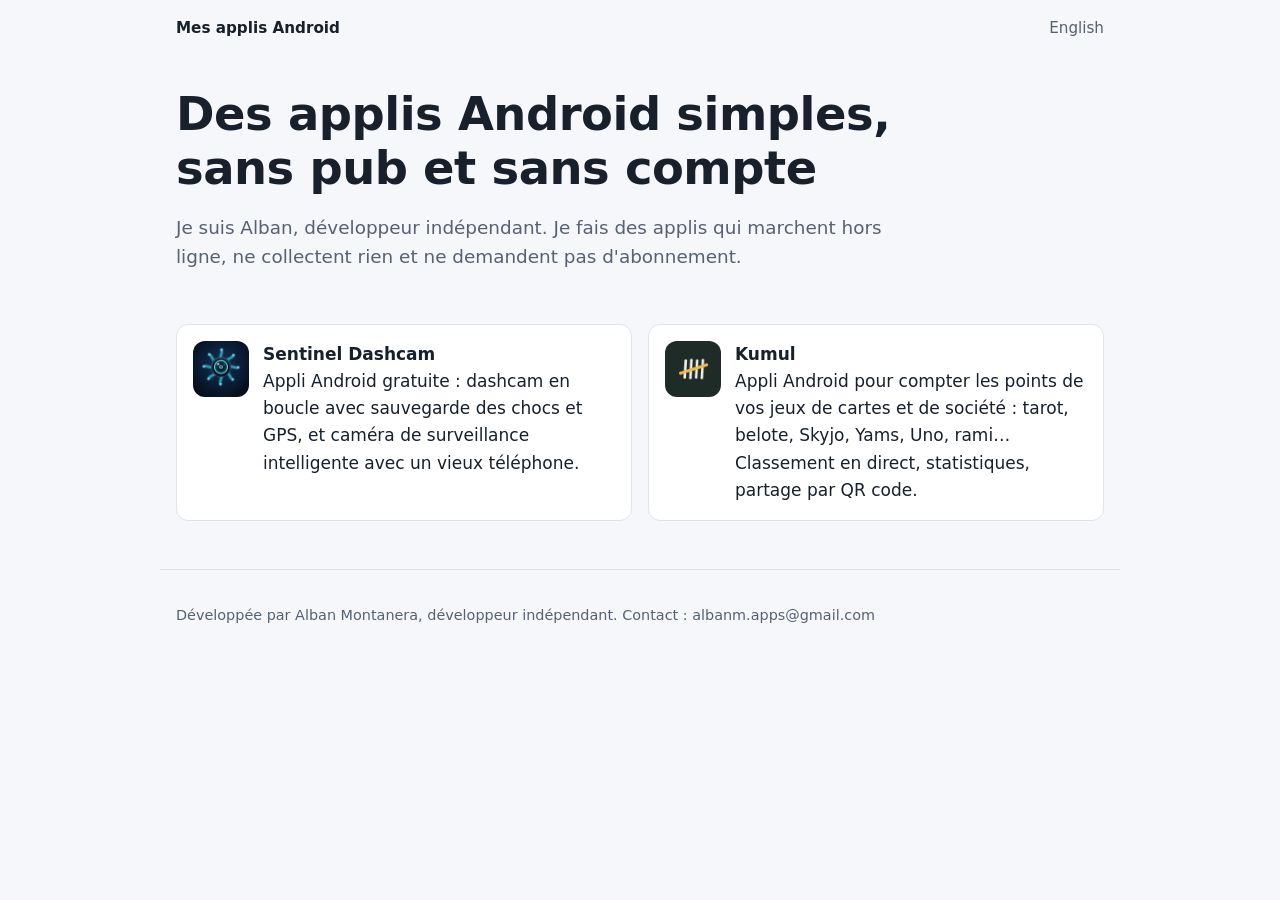
==== index.html @ 0f03c03b "Site vitrine : Sentinel Dashcam et Kumul (FR/EN), confidentialité, sitemap Co-Authored-By: Claude Op" ====
<!doctype html>
<html lang="fr"><head><meta charset="utf-8"><meta name="viewport" content="width=device-width,initial-scale=1">
<title>Applis Android d&#x27;Alban Montanera</title><meta name="description" content="Je suis Alban, développeur indépendant. Je fais des applis qui marchent hors ligne, ne collectent rien et ne demandent pas d&#x27;abonnement.">
<link rel="canonical" href="https://amontanera.github.io/"><link rel="alternate" hreflang="fr" href="https://amontanera.github.io/"><link rel="alternate" hreflang="en" href="https://amontanera.github.io/en/"><link rel="alternate" hreflang="x-default" href="https://amontanera.github.io/en/">
<meta property="og:title" content="Applis Android d&#x27;Alban Montanera"><meta property="og:description" content="Je suis Alban, développeur indépendant. Je fais des applis qui marchent hors ligne, ne collectent rien et ne demandent pas d&#x27;abonnement."><meta property="og:url" content="https://amontanera.github.io/">

<link rel="stylesheet" href="/style.css"><style>:root{--accent:#3b6ea5}</style>

</head><body>
<header class="top"><a href="/" class="home">Mes applis Android</a><a href="/en/" hreflang="en">English</a></header>
<main><section class="hero"><h1>Des applis Android simples, sans pub et sans compte</h1><p class="lede">Je suis Alban, développeur indépendant. Je fais des applis qui marchent hors ligne, ne collectent rien et ne demandent pas d&#x27;abonnement.</p></section><div class="cards"><a class="card" href="/sentinel/"><img src="/img/sentinel/icon.png" alt="" width="56" height="56">
<span><b>Sentinel Dashcam</b><br>Appli Android gratuite : dashcam en boucle avec sauvegarde des chocs et GPS, et caméra de surveillance intelligente avec un vieux téléphone.</span></a><a class="card" href="/kumul/"><img src="/img/kumul/icon.png" alt="" width="56" height="56">
<span><b>Kumul</b><br>Appli Android pour compter les points de vos jeux de cartes et de société : tarot, belote, Skyjo, Yams, Uno, rami… Classement en direct, statistiques, partage par QR code.</span></a></div></main>
<footer><p>Développée par Alban Montanera, développeur indépendant. Contact : albanm.apps@gmail.com</p></footer>
</body></html>
---- style.css ----
/* Site vitrine : une colonne, polices système (aucune requête externe), accent par appli */
:root{--bg:#f5f7fa;--surface:#fff;--ink:#17202b;--muted:#566173;--line:#dfe4eb;--accent:#3b6ea5;
  --font:system-ui,-apple-system,"Segoe UI",Roboto,"Helvetica Neue",Arial,sans-serif}
@media (prefers-color-scheme:dark){:root{--bg:#10141a;--surface:#171d25;--ink:#e7ebf0;--muted:#9ba6b5;--line:#29313c;color-scheme:dark}}
*{box-sizing:border-box}
body{margin:0;background:var(--bg);color:var(--ink);font:17px/1.6 var(--font)}
main,header.top,footer{max-width:960px;margin:0 auto;padding-left:max(16px,env(safe-area-inset-left));padding-right:max(16px,env(safe-area-inset-right))}
header.top{display:flex;justify-content:space-between;gap:16px;padding-block:16px;font-size:.95rem}
a{color:var(--accent)}
header.top a{text-decoration:none;color:var(--muted)} header.top .home{color:var(--ink);font-weight:600}
main{display:flex;flex-direction:column;gap:40px;padding-block:8px 48px}
h1,h2{line-height:1.15;text-wrap:balance;margin:0 0 12px}
h1{font-size:clamp(1.9rem,5vw,2.9rem);letter-spacing:-.01em} h2{font-size:1.35rem}
.hero{display:flex;flex-direction:column;align-items:flex-start;gap:6px;padding-top:24px}
.icon{border-radius:18px}
.eyebrow{margin:8px 0 0;font-size:.8rem;font-weight:700;letter-spacing:.08em;text-transform:uppercase;color:var(--accent)}
.lede{font-size:1.15rem;color:var(--muted);max-width:62ch;margin:0 0 12px}
.cta{display:inline-block;background:var(--accent);color:#fff;text-decoration:none;font-weight:700;padding:12px 22px;border-radius:10px}
.cta:hover,.cta:focus-visible{filter:brightness(1.1)} .cta.off{background:var(--line);color:var(--muted)}
.shots{display:flex;gap:12px;overflow-x:auto;padding-bottom:8px;scroll-snap-type:x mandatory}
.shots img{flex:0 0 auto;width:min(240px,62vw);height:auto;border-radius:12px;scroll-snap-align:start;border:1px solid var(--line)}
.feats{display:grid;grid-template-columns:repeat(auto-fit,minmax(260px,1fr));gap:20px}
.feat{background:var(--surface);border:1px solid var(--line);border-radius:12px;padding:18px 20px}
.feat ul{margin:0;padding-left:1.1em} .feat li{margin-bottom:6px}
.vid{position:relative;width:min(340px,100%);aspect-ratio:9/16}
.vid iframe{position:absolute;inset:0;width:100%;height:100%;border:0;border-radius:12px}
details{border-bottom:1px solid var(--line);padding:10px 0} summary{cursor:pointer;font-weight:600}
details p{margin:8px 0 0;color:var(--muted)}
.cards{display:grid;grid-template-columns:repeat(auto-fit,minmax(280px,1fr));gap:16px}
.card{display:flex;gap:14px;align-items:flex-start;background:var(--surface);border:1px solid var(--line);border-radius:12px;padding:16px;text-decoration:none;color:var(--ink)}
.card img{border-radius:12px} .card:hover{border-color:var(--accent)}
.doc{max-width:70ch} .small{font-size:.9rem}
footer{color:var(--muted);font-size:.9rem;border-top:1px solid var(--line);padding-block:20px}
:focus-visible{outline:2px solid var(--accent);outline-offset:2px}
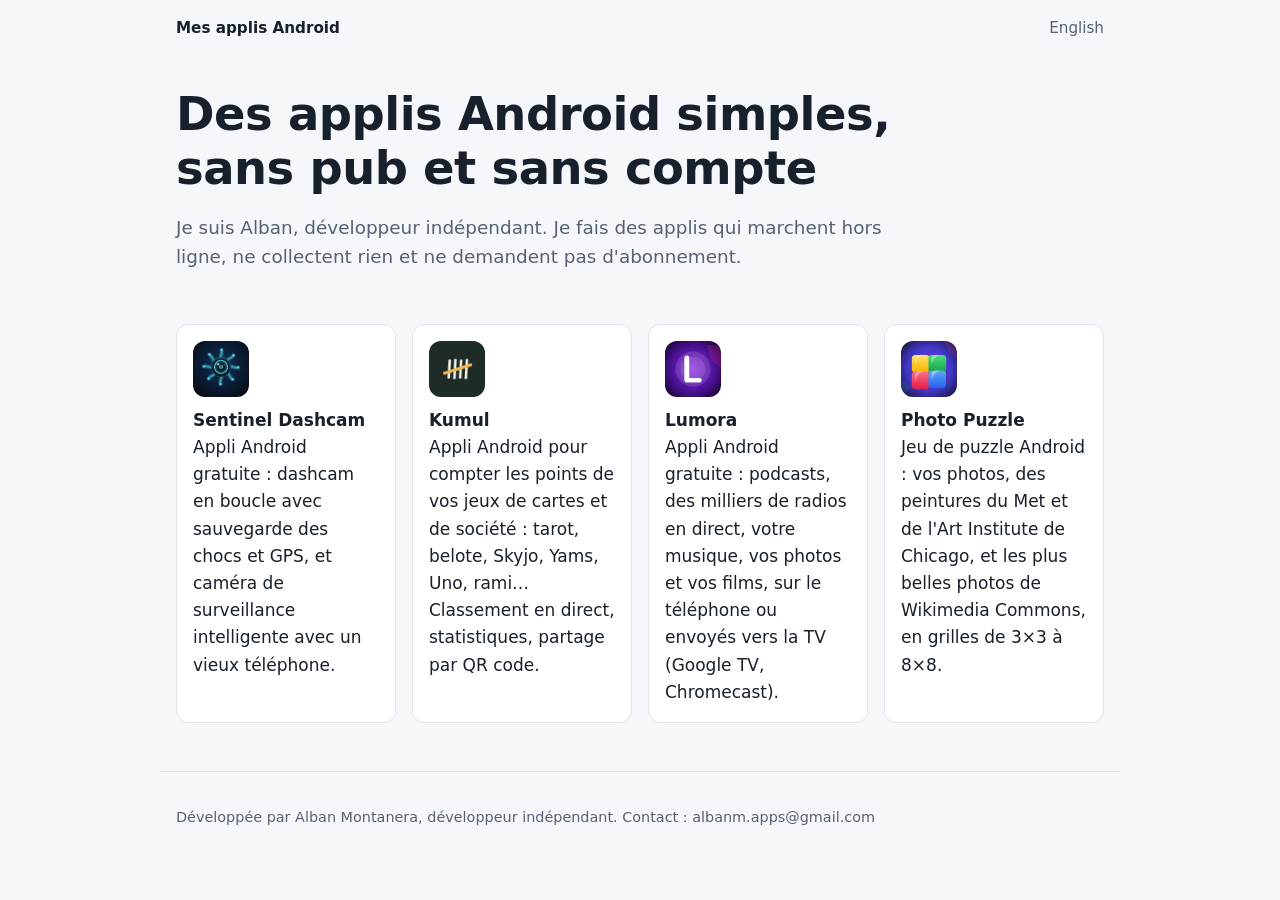
==== commit 417106da: "Ajout de Lumora et Photo Puzzle (FR/EN, captures Pixel sans données perso) Co-Authored-By: Claude Op" ====
--- a/index.html
+++ b/index.html
@@ -10,6 +10,8 @@
 <header class="top"><a href="/" class="home">Mes applis Android</a><a href="/en/" hreflang="en">English</a></header>
 <main><section class="hero"><h1>Des applis Android simples, sans pub et sans compte</h1><p class="lede">Je suis Alban, développeur indépendant. Je fais des applis qui marchent hors ligne, ne collectent rien et ne demandent pas d&#x27;abonnement.</p></section><div class="cards"><a class="card" href="/sentinel/"><img src="/img/sentinel/icon.png" alt="" width="56" height="56">
 <span><b>Sentinel Dashcam</b><br>Appli Android gratuite : dashcam en boucle avec sauvegarde des chocs et GPS, et caméra de surveillance intelligente avec un vieux téléphone.</span></a><a class="card" href="/kumul/"><img src="/img/kumul/icon.png" alt="" width="56" height="56">
-<span><b>Kumul</b><br>Appli Android pour compter les points de vos jeux de cartes et de société : tarot, belote, Skyjo, Yams, Uno, rami… Classement en direct, statistiques, partage par QR code.</span></a></div></main>
+<span><b>Kumul</b><br>Appli Android pour compter les points de vos jeux de cartes et de société : tarot, belote, Skyjo, Yams, Uno, rami… Classement en direct, statistiques, partage par QR code.</span></a><a class="card" href="/lumora/"><img src="/img/lumora/icon.png" alt="" width="56" height="56">
+<span><b>Lumora</b><br>Appli Android gratuite : podcasts, des milliers de radios en direct, votre musique, vos photos et vos films, sur le téléphone ou envoyés vers la TV (Google TV, Chromecast).</span></a><a class="card" href="/puzzle/"><img src="/img/puzzle/icon.png" alt="" width="56" height="56">
+<span><b>Photo Puzzle</b><br>Jeu de puzzle Android : vos photos, des peintures du Met et de l&#x27;Art Institute de Chicago, et les plus belles photos de Wikimedia Commons, en grilles de 3×3 à 8×8.</span></a></div></main>
 <footer><p>Développée par Alban Montanera, développeur indépendant. Contact : albanm.apps@gmail.com</p></footer>
 </body></html>
--- a/style.css
+++ b/style.css
@@ -18,7 +18,7 @@
 .cta{display:inline-block;background:var(--accent);color:#fff;text-decoration:none;font-weight:700;padding:12px 22px;border-radius:10px}
 .cta:hover,.cta:focus-visible{filter:brightness(1.1)} .cta.off{background:var(--line);color:var(--muted)}
 .shots{display:flex;gap:12px;overflow-x:auto;padding-bottom:8px;scroll-snap-type:x mandatory}
-.shots img{flex:0 0 auto;width:min(240px,62vw);height:auto;border-radius:12px;scroll-snap-align:start;border:1px solid var(--line)}
+.shots img{flex:0 0 auto;height:min(440px,70vh);width:auto;max-width:none;border-radius:12px;scroll-snap-align:start;border:1px solid var(--line)}
 .feats{display:grid;grid-template-columns:repeat(auto-fit,minmax(260px,1fr));gap:20px}
 .feat{background:var(--surface);border:1px solid var(--line);border-radius:12px;padding:18px 20px}
 .feat ul{margin:0;padding-left:1.1em} .feat li{margin-bottom:6px}
@@ -26,8 +26,8 @@
 .vid iframe{position:absolute;inset:0;width:100%;height:100%;border:0;border-radius:12px}
 details{border-bottom:1px solid var(--line);padding:10px 0} summary{cursor:pointer;font-weight:600}
 details p{margin:8px 0 0;color:var(--muted)}
-.cards{display:grid;grid-template-columns:repeat(auto-fit,minmax(280px,1fr));gap:16px}
-.card{display:flex;gap:14px;align-items:flex-start;background:var(--surface);border:1px solid var(--line);border-radius:12px;padding:16px;text-decoration:none;color:var(--ink)}
+.cards{display:grid;grid-template-columns:repeat(auto-fit,minmax(210px,1fr));gap:16px}
+.card{display:flex;flex-direction:column;gap:10px;align-items:flex-start;background:var(--surface);border:1px solid var(--line);border-radius:12px;padding:16px;text-decoration:none;color:var(--ink)}
 .card img{border-radius:12px} .card:hover{border-color:var(--accent)}
 .doc{max-width:70ch} .small{font-size:.9rem}
 footer{color:var(--muted);font-size:.9rem;border-top:1px solid var(--line);padding-block:20px}
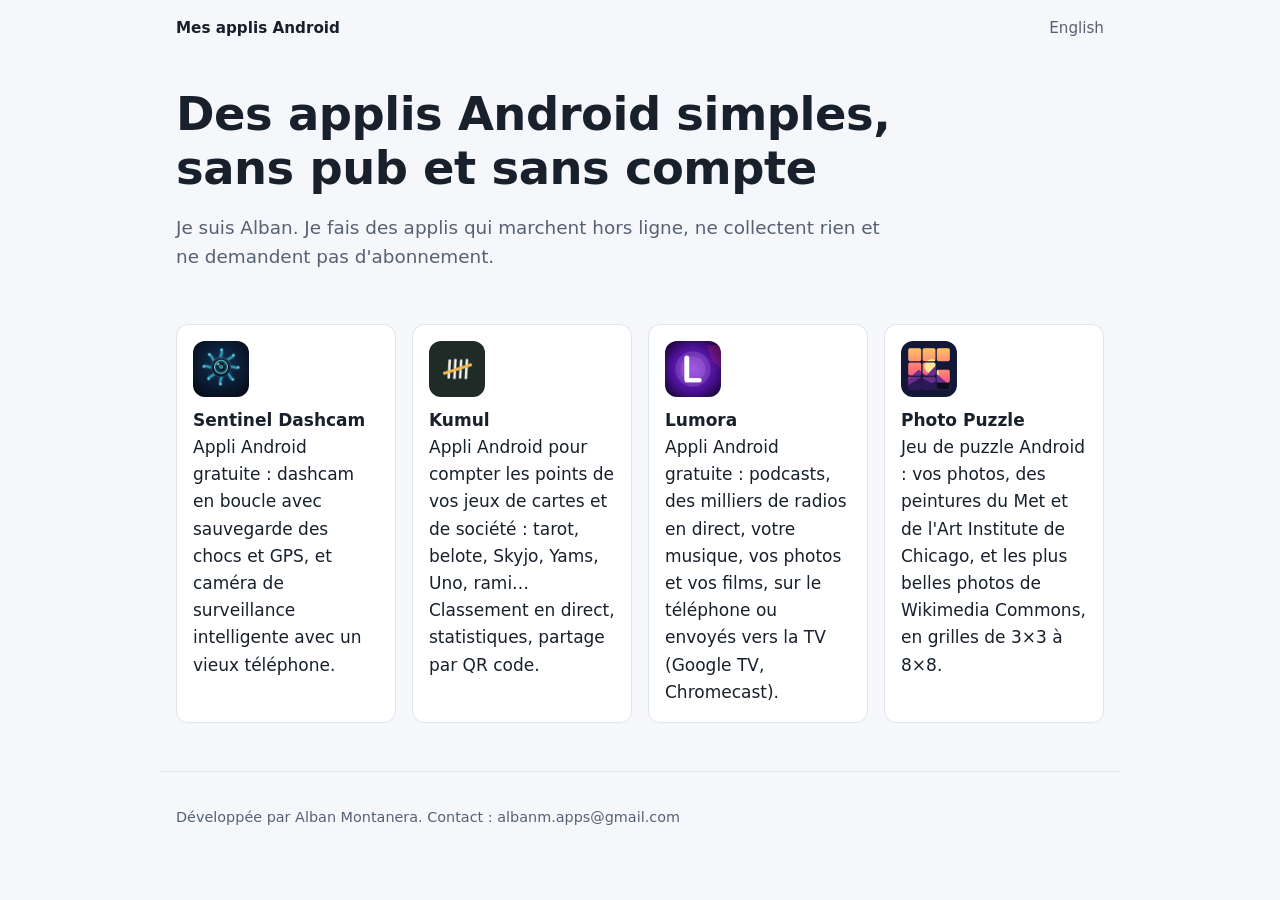
==== commit 996684b6: "Site : retrait de la mention « développeur indépendant » (FR + EN) Co-Authored-By: Claude Opus 5.5 <" ====
--- a/index.html
+++ b/index.html
@@ -1,17 +1,17 @@
 <!doctype html>
 <html lang="fr"><head><meta charset="utf-8"><meta name="viewport" content="width=device-width,initial-scale=1">
-<title>Applis Android d&#x27;Alban Montanera</title><meta name="description" content="Je suis Alban, développeur indépendant. Je fais des applis qui marchent hors ligne, ne collectent rien et ne demandent pas d&#x27;abonnement.">
+<title>Applis Android d&#x27;Alban Montanera</title><meta name="description" content="Je suis Alban. Je fais des applis qui marchent hors ligne, ne collectent rien et ne demandent pas d&#x27;abonnement.">
 <link rel="canonical" href="https://amontanera.github.io/"><link rel="alternate" hreflang="fr" href="https://amontanera.github.io/"><link rel="alternate" hreflang="en" href="https://amontanera.github.io/en/"><link rel="alternate" hreflang="x-default" href="https://amontanera.github.io/en/">
-<meta property="og:title" content="Applis Android d&#x27;Alban Montanera"><meta property="og:description" content="Je suis Alban, développeur indépendant. Je fais des applis qui marchent hors ligne, ne collectent rien et ne demandent pas d&#x27;abonnement."><meta property="og:url" content="https://amontanera.github.io/">
+<meta property="og:title" content="Applis Android d&#x27;Alban Montanera"><meta property="og:description" content="Je suis Alban. Je fais des applis qui marchent hors ligne, ne collectent rien et ne demandent pas d&#x27;abonnement."><meta property="og:url" content="https://amontanera.github.io/">
 
 <link rel="stylesheet" href="/style.css"><style>:root{--accent:#3b6ea5}</style>
 
 </head><body>
 <header class="top"><a href="/" class="home">Mes applis Android</a><a href="/en/" hreflang="en">English</a></header>
-<main><section class="hero"><h1>Des applis Android simples, sans pub et sans compte</h1><p class="lede">Je suis Alban, développeur indépendant. Je fais des applis qui marchent hors ligne, ne collectent rien et ne demandent pas d&#x27;abonnement.</p></section><div class="cards"><a class="card" href="/sentinel/"><img src="/img/sentinel/icon.png" alt="" width="56" height="56">
+<main><section class="hero"><h1>Des applis Android simples, sans pub et sans compte</h1><p class="lede">Je suis Alban. Je fais des applis qui marchent hors ligne, ne collectent rien et ne demandent pas d&#x27;abonnement.</p></section><div class="cards"><a class="card" href="/sentinel/"><img src="/img/sentinel/icon.png" alt="" width="56" height="56">
 <span><b>Sentinel Dashcam</b><br>Appli Android gratuite : dashcam en boucle avec sauvegarde des chocs et GPS, et caméra de surveillance intelligente avec un vieux téléphone.</span></a><a class="card" href="/kumul/"><img src="/img/kumul/icon.png" alt="" width="56" height="56">
 <span><b>Kumul</b><br>Appli Android pour compter les points de vos jeux de cartes et de société : tarot, belote, Skyjo, Yams, Uno, rami… Classement en direct, statistiques, partage par QR code.</span></a><a class="card" href="/lumora/"><img src="/img/lumora/icon.png" alt="" width="56" height="56">
 <span><b>Lumora</b><br>Appli Android gratuite : podcasts, des milliers de radios en direct, votre musique, vos photos et vos films, sur le téléphone ou envoyés vers la TV (Google TV, Chromecast).</span></a><a class="card" href="/puzzle/"><img src="/img/puzzle/icon.png" alt="" width="56" height="56">
 <span><b>Photo Puzzle</b><br>Jeu de puzzle Android : vos photos, des peintures du Met et de l&#x27;Art Institute de Chicago, et les plus belles photos de Wikimedia Commons, en grilles de 3×3 à 8×8.</span></a></div></main>
-<footer><p>Développée par Alban Montanera, développeur indépendant. Contact : albanm.apps@gmail.com</p></footer>
+<footer><p>Développée par Alban Montanera. Contact : albanm.apps@gmail.com</p></footer>
 </body></html>
